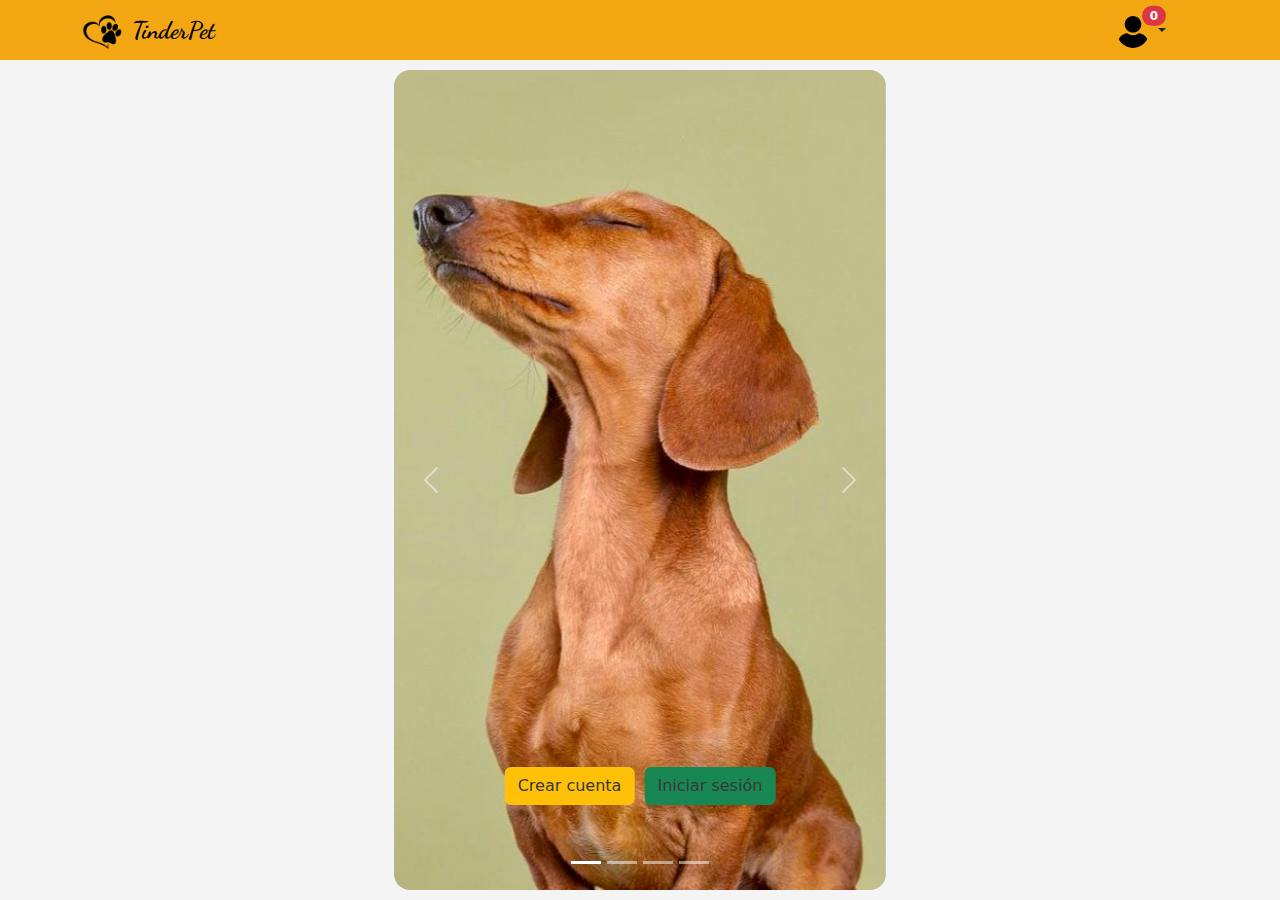
==== index.html @ 5d4a4ea3 "primera carga y union de pantallas" ====
<!DOCTYPE html>
<html lang="en">

<head>
    <meta charset="UTF-8">
    <meta name="viewport" content="width=device-width, initial-scale=1.0">

    <!-- CSS BOOTSTRAP -->
    <link href="https://cdn.jsdelivr.net/npm/bootstrap@5.3.3/dist/css/bootstrap.min.css" rel="stylesheet"
        integrity="sha384-QWTKZyjpPEjISv5WaRU9OFeRpok6YctnYmDr5pNlyT2bRjXh0JMhjY6hW+ALEwIH" crossorigin="anonymous">
    <!-- CSS STYLES -->
    <link rel="stylesheet" href="./assets/css/style.css">
    <!-- GOOGLE FONTS -->
    <link rel="preconnect" href="https://fonts.googleapis.com">
    <link rel="preconnect" href="https://fonts.gstatic.com" crossorigin>
    <link href="https://fonts.googleapis.com/css2?family=Dancing+Script:wght@400..700&display=swap" rel="stylesheet">

    <title>TinderPet</title>
</head>

<body>

    <!-- spinner loading -->
    <div id="loading">
        <div class="spinner-border text-orange" role="status">
          <span class="sr-only"></span>
        </div>
    </div>

    <!--
         si se quere hacer desaparecer el navbar con el scroll down hay que cambiar
         la clase "fixed-top" por "absolute-top"
     -->
     <nav class="navbar pb-1 mb-md-5 fixed-top" id="navbar">
        <div class="container">
            <div>
                <a class="navbar-brand p-0 m-0" href="#navbar">
                    <img src="./assets/img/huella-dog.png" width="40" height="40" alt="imagen logo">
                </a>
                <p class="d-inline-block m-0 p-0 ps-1">
                    TinderPet
                </p>
            </div>

            <ul class="navbar-nav flex-row ml-auto order-1 px-4">
                <li>
                    <div class="dropdown text-end">
                        <a href="#navbar-nav" class="d-block link-dark text-decoration-none dropdown-toggle px-2" data-bs-toggle="dropdown"
                            aria-expanded="false">
                            <img src="./assets/img/user.png" alt="imagen usuario" width="32" height="32"
                                class="rounded-circle position-relative" />
                            <span id="notificacionFlotante" class="position-absolute top-0 translate-middle badge rounded-pill bg-danger">
                                0
                            </span>
                        </a>
                        <ul id="dropDownMenuPerfil" class="dropdown-menu dropdown-menu-right text-small position-absolute px-2">
                            <li><a class="dropdown-item">Publicar</a></li>
                            <li>
                                <hr class="dropdown-divider" />
                            </li>
                            <li><a class="dropdown-item" href="../pages/perfilUsuario.html">Perfil</a></li>
                            <li>
                                <hr class="dropdown-divider" />
                            </li>
                            <li><a class="dropdown-item">Salir</a></li>
                        </ul>
                    </div>
                </li>
            </ul>
        </div>
    </nav>

    <main>
        <div id="sectionPantallaInical">
            <div id="carouselInicialMascotas" class="carousel slide" data-bs-ride="carousel">
                <div class="carousel-buttons">
                    <button type="button" class="btn btn-warning">
                        <a href="./pages/donarAdoptar.html">Crear cuenta</a>
                    </button>
                    <button type="button" class="btn btn-success">
                        <a href="./pages/iniciarSesion.html">Iniciar sesión</a>
                    </button>
                </div>             
                <div class="carousel-indicators">
                    <button type="button" data-bs-target="#carouselInicialMascotas" data-bs-slide-to="0" class="active"
                        aria-current="true" aria-label="Slide 1"></button>
                    <button type="button" data-bs-target="#carouselInicialMascotas" data-bs-slide-to="1"
                        aria-label="Slide 2"></button>
                    <button type="button" data-bs-target="#carouselInicialMascotas" data-bs-slide-to="2"
                        aria-label="Slide 3"></button>
                    <button type="button" data-bs-target="#carouselInicialMascotas" data-bs-slide-to="3"
                        aria-label="Slide 4"></button>
                </div>
                <div class="carousel-inner w-100 h-100 rounded-4">
                    
                    <div class="carousel-item active">
                        <img src="./assets/img/carrousel-1.jpg" class="" alt="...">
                    </div>
                    <div class="carousel-item">
                        <img src="./assets/img/carrousel-2.jpg" class="" alt="...">
                    </div>
                    <div class="carousel-item">
                        <img src="./assets/img/carrousel-3.jpg" class="" alt="...">
                    </div>
                    <div class="carousel-item">
                        <img src="./assets/img/carrousel-4.jpg" class="" alt="...">
                    </div>
                </div>
                <button class="carousel-control-prev" type="button" data-bs-target="#carouselInicialMascotas"
                    data-bs-slide="prev">
                    <span class="carousel-control-prev-icon" aria-hidden="true"></span>
                    <span class="visually-hidden">Previous</span>
                </button>
                <button class="carousel-control-next" type="button" data-bs-target="#carouselInicialMascotas"
                    data-bs-slide="next">
                    <span class="carousel-control-next-icon" aria-hidden="true"></span>
                    <span class="visually-hidden">Next</span>
                </button>
            </div>
        </div>
    </main>    

    <footer></footer>

    <!-- JS BOOTSTRAP -->
    <script src="https://cdn.jsdelivr.net/npm/bootstrap@5.3.3/dist/js/bootstrap.bundle.min.js"
        integrity="sha384-YvpcrYf0tY3lHB60NNkmXc5s9fDVZLESaAA55NDzOxhy9GkcIdslK1eN7N6jIeHz"
        crossorigin="anonymous"></script>
    <!-- JS -->
    <script src="./assets/js/main.js"></script>
</body>

</html>
---- assets/css/style.css ----
:root {
  --color-primary: #f3a712;
  --color-secondary: #b4b4b4;
  --altura-nav: 60px;
  --altura-main: calc(100vh - var(--altura-nav));
}

* {
  margin: 0px;
  padding: 0px;
  box-sizing: border-box;
}

body {
  background-color: #f4f4f4;
  margin: 0;
  /* Eliminar márgenes predeterminados del body */
}

/* INICIO NAVBAR */
nav {
  background-color: var(--color-primary);
  color: black;
  text-align: center;
  height: var(--altura-nav);
}

nav p {
  font-family: "Dancing Script", cursive;
  font-optical-sizing: auto;
  font-weight: bold;
  font-size: 1.5rem;
}

#dropDownMenuPerfil {
  min-width: 0;
  left: -20px;
}

/* INICIO MAIN */
main {
  margin-top: var(--altura-nav);
  height: var(--altura-main);
  position: relative;
  /* Agrega posicionamiento relativo para que los elementos posicionados de forma absoluta se basen en este */
}

main::after {
  content: "";
  /* Agrega contenido al pseudo-elemento */
  position: absolute;
  /* Posiciona el pseudo-elemento de forma absoluta */
  top: 0;
  left: 0;
  width: 100%;
  height: 790px;
  background-image: url(../img/wallpaper.jpg);
  background-size: cover;
  background-position: center;
  opacity: 0.6;
  /* Ajusta la opacidad de la imagen */
  z-index: -1;
  /* Coloca el pseudo-elemento detrás del contenido del main */
}

#sectionPantallaInical {
  position: relative;
  width: 100%;
  height: 100%;
  padding: 10px;
}

#carouselInicialMascotas {
  width: 100%;
  height: 100%;
}

.carousel-item {
  width: 100%;
  height: 100%;
}

.carousel-item img {
  width: 100%;
  height: 100%;
  object-fit: cover;
  object-position: center;
}

.carousel-buttons {
  position: absolute;
  top: 85%;
  /* Ajusta la posición vertical según sea necesario */
  left: 50%;
  transform: translate(-50%);
  display: flex;
  /* Utiliza flexbox para alinear los botones horizontalmente */
  justify-content: center;
  /* Centra horizontalmente los elementos */
  align-items: center;
  /* Centra verticalmente los elementos */
  z-index: 10;
}

.carousel-buttons button {
  margin: 0 5px;
  /* Ajusta el espaciado horizontal entre los botones según sea necesario */
  white-space: nowrap;
  /* Evita que el texto se divida en varias líneas */
}

.form_container {
  background-color: #ffffff;
  border-radius: 20px;
  padding: 1rem;
  min-width: 100%;
}

.form_title {
  text-align: center;
}

.form_item {
  display: flex;
  flex-direction: column;
  gap: 0.35rem;
  margin-bottom: 0.75rem;
  min-width: 100%;
}

.form_item input {
  border-radius: 12px;
  height: 46px;
  border: 1px solid #ebebeb;
  padding-left: 0.5rem;
}

.form_btn {
  width: 100%;
  height: 46px;
  border-radius: 23px;
  border: none;
  cursor: pointer;
  background-color: var(--color-primary);
}

.form_btn:hover {
  box-shadow: 0px 1px 10px rgba(0, 0, 0, 0.15);
  background-color: var(--color-secondary);
}

@media screen and (min-width: 768px) {
  #sectionPantallaInical {
    position: relative;
    width: 40%;
    height: 100%;
    left: 50%;
    transform: translateX(-50%);
  }
}

.btn > a {
  text-decoration: none;
  color: rgba(55, 55, 55, 1);
}
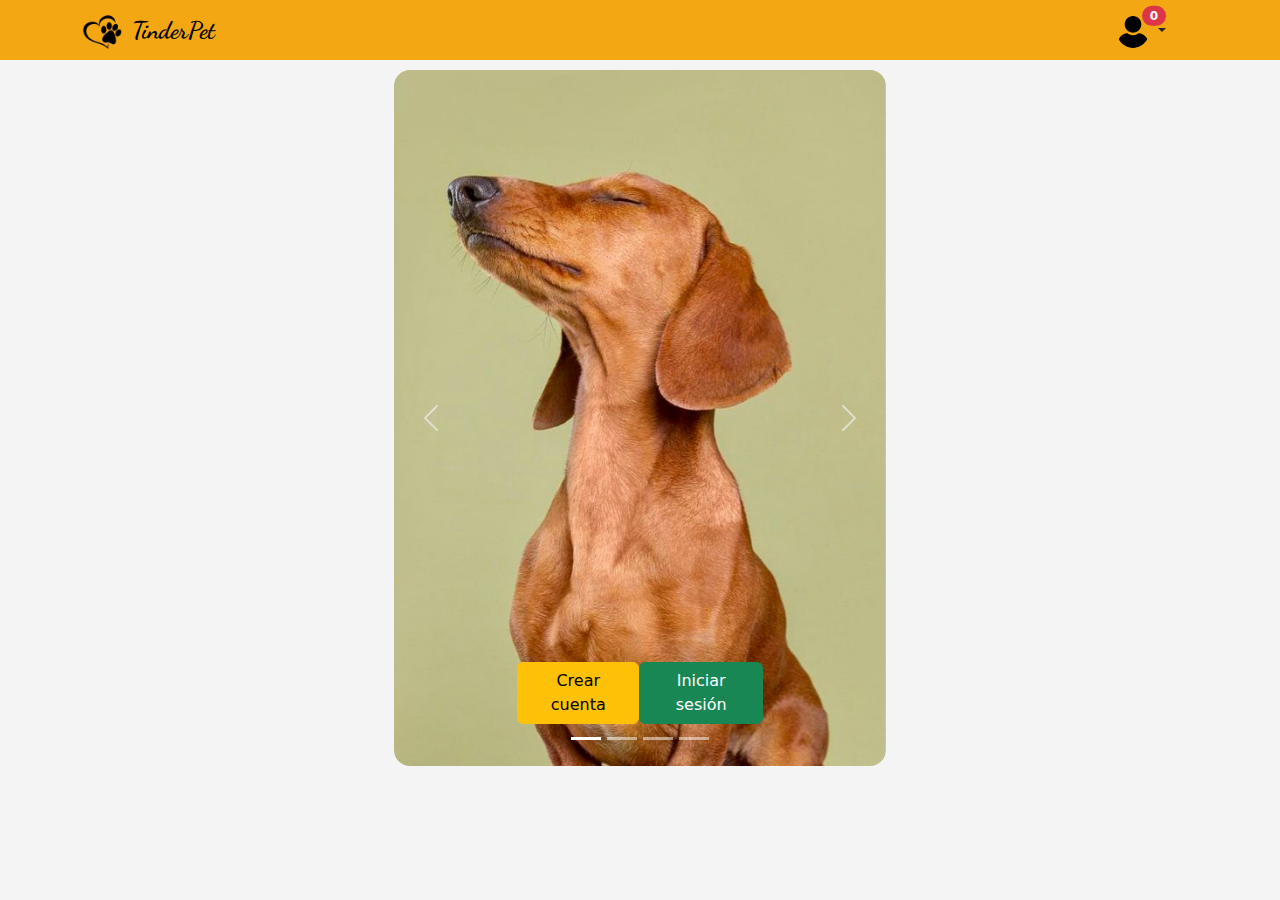
==== commit f7affaa6: "Correccion de errores validator" ====
--- a/index.html
+++ b/index.html
@@ -1,13 +1,12 @@
 <!DOCTYPE html>
-<html lang="en">
+<html lang="es">
 
 <head>
     <meta charset="UTF-8">
     <meta name="viewport" content="width=device-width, initial-scale=1.0">
 
     <!-- CSS BOOTSTRAP -->
-    <link href="https://cdn.jsdelivr.net/npm/bootstrap@5.3.3/dist/css/bootstrap.min.css" rel="stylesheet"
-        integrity="sha384-QWTKZyjpPEjISv5WaRU9OFeRpok6YctnYmDr5pNlyT2bRjXh0JMhjY6hW+ALEwIH" crossorigin="anonymous">
+    <link href="https://cdn.jsdelivr.net/npm/bootstrap@5.3.3/dist/css/bootstrap.min.css" rel="stylesheet" integrity="sha384-QWTKZyjpPEjISv5WaRU9OFeRpok6YctnYmDr5pNlyT2bRjXh0JMhjY6hW+ALEwIH" crossorigin="anonymous">
     <!-- CSS STYLES -->
     <link rel="stylesheet" href="./assets/css/style.css">
     <!-- GOOGLE FONTS -->
@@ -23,63 +22,54 @@
     <!-- spinner loading -->
     <div id="loading">
         <div class="spinner-border text-orange" role="status">
-          <span class="sr-only"></span>
+            <span class="sr-only"></span>
         </div>
     </div>
 
     <!--
          si se quere hacer desaparecer el navbar con el scroll down hay que cambiar
          la clase "fixed-top" por "absolute-top"
-     -->
-     <nav class="navbar pb-1 mb-md-5 fixed-top" id="navbar">
-        <div class="container">
-            <div>
-                <a class="navbar-brand p-0 m-0" href="#navbar">
-                    <img src="./assets/img/huella-dog.png" width="40" height="40" alt="imagen logo">
-                </a>
-                <p class="d-inline-block m-0 p-0 ps-1">
-                    TinderPet
-                </p>
+    -->
+    <header>
+        <nav class="navbar pb-1 mb-md-5 fixed-top" id="navbar">
+            <div class="container">
+                <div>
+                    <a class="navbar-brand p-0 m-0" href="#navbar">
+                        <img src="./assets/img/huella-dog.png" width="40" height="40" alt="imagen logo">
+                        <p class="d-inline-block m-0 p-0 ps-1">TinderPet</p>
+                    </a>
+                </div>
+                <ul class="navbar-nav flex-row ml-auto order-1 px-4">
+                    <li>
+                        <div class="dropdown text-end">
+                            <a href="#" class="d-block link-dark text-decoration-none dropdown-toggle px-2" data-bs-toggle="dropdown" aria-expanded="false">
+                                <img src="./assets/img/user.png" alt="imagen usuario" width="32" height="32" class="rounded-circle position-relative" />
+                                <span id="notificacionFlotante" class="position-absolute top-0 translate-middle badge rounded-pill bg-danger">0</span>
+                            </a>
+                            <ul id="dropDownMenuPerfil" class="dropdown-menu dropdown-menu-right text-small position-absolute px-2">
+                                <li><a class="dropdown-item" href="./pages/iniciarSesion.html">Publicar</a></li>
+                                <li>
+                                    <hr class="dropdown-divider" />
+                                </li>
+                                <li><a class="dropdown-item" href="./pages/perfilUsuario.html">Perfil</a></li>
+                                <li>
+                                    <hr class="dropdown-divider" />
+                                </li>
+                                <li><a class="dropdown-item" href="#">Salir</a></li>
+                            </ul>
+                        </div>
+                    </li>
+                </ul>
             </div>
-
-            <ul class="navbar-nav flex-row ml-auto order-1 px-4">
-                <li>
-                    <div class="dropdown text-end">
-                        <a href="#navbar-nav" class="d-block link-dark text-decoration-none dropdown-toggle px-2" data-bs-toggle="dropdown"
-                            aria-expanded="false">
-                            <img src="./assets/img/user.png" alt="imagen usuario" width="32" height="32"
-                                class="rounded-circle position-relative" />
-                            <span id="notificacionFlotante" class="position-absolute top-0 translate-middle badge rounded-pill bg-danger">
-                                0
-                            </span>
-                        </a>
-                        <ul id="dropDownMenuPerfil" class="dropdown-menu dropdown-menu-right text-small position-absolute px-2">
-                            <li><a class="dropdown-item">Publicar</a></li>
-                            <li>
-                                <hr class="dropdown-divider" />
-                            </li>
-                            <li><a class="dropdown-item" href="../pages/perfilUsuario.html">Perfil</a></li>
-                            <li>
-                                <hr class="dropdown-divider" />
-                            </li>
-                            <li><a class="dropdown-item">Salir</a></li>
-                        </ul>
-                    </div>
-                </li>
-            </ul>
-        </div>
-    </nav>
+        </nav>
+    </header>
 
     <main>
         <div id="sectionPantallaInical">
             <div id="carouselInicialMascotas" class="carousel slide" data-bs-ride="carousel">
                 <div class="carousel-buttons">
-                    <button type="button" class="btn btn-warning">
-                        <a href="./pages/donarAdoptar.html">Crear cuenta</a>
-                    </button>
-                    <button type="button" class="btn btn-success">
-                        <a href="./pages/iniciarSesion.html">Iniciar sesión</a>
-                    </button>
+                    <a class="btn btn-warning" href="./pages/donarAdoptar.html">Crear cuenta</a>
+                    <a class="btn btn-success" href="./pages/iniciarSesion.html">Iniciar sesión</a>
                 </div>             
                 <div class="carousel-indicators">
                     <button type="button" data-bs-target="#carouselInicialMascotas" data-bs-slide-to="0" class="active"
@@ -118,10 +108,7 @@
                 </button>
             </div>
         </div>
-    </main>    
-
-    <footer></footer>
-
+    </main>
     <!-- JS BOOTSTRAP -->
     <script src="https://cdn.jsdelivr.net/npm/bootstrap@5.3.3/dist/js/bootstrap.bundle.min.js"
         integrity="sha384-YvpcrYf0tY3lHB60NNkmXc5s9fDVZLESaAA55NDzOxhy9GkcIdslK1eN7N6jIeHz"
--- a/assets/css/style.css
+++ b/assets/css/style.css
@@ -42,6 +42,7 @@
   margin-top: var(--altura-nav);
   height: var(--altura-main);
   position: relative;
+  height: 100%;
   /* Agrega posicionamiento relativo para que los elementos posicionados de forma absoluta se basen en este */
 }
 
@@ -53,7 +54,7 @@
   top: 0;
   left: 0;
   width: 100%;
-  height: 790px;
+  height: 100%;
   background-image: url(../img/wallpaper.jpg);
   background-size: cover;
   background-position: center;
@@ -68,6 +69,10 @@
   width: 100%;
   height: 100%;
   padding: 10px;
+}
+
+#sectionPantallaDonarAdoptar > div > div {
+  padding-top: 65px;
 }
 
 #carouselInicialMascotas {
@@ -116,6 +121,16 @@
   min-width: 100%;
 }
 
+.contenedorFormulario {
+  width: 60%;
+}
+
+@media screen and (max-width: 768px) {
+  .contenedorFormulario {
+    width: 90%;
+  }
+}
+
 .form_title {
   text-align: center;
 }
@@ -162,4 +177,9 @@
 .btn > a {
   text-decoration: none;
   color: rgba(55, 55, 55, 1);
+}
+
+.form_item >div{
+  display: flex;
+  text-align: center;
 }